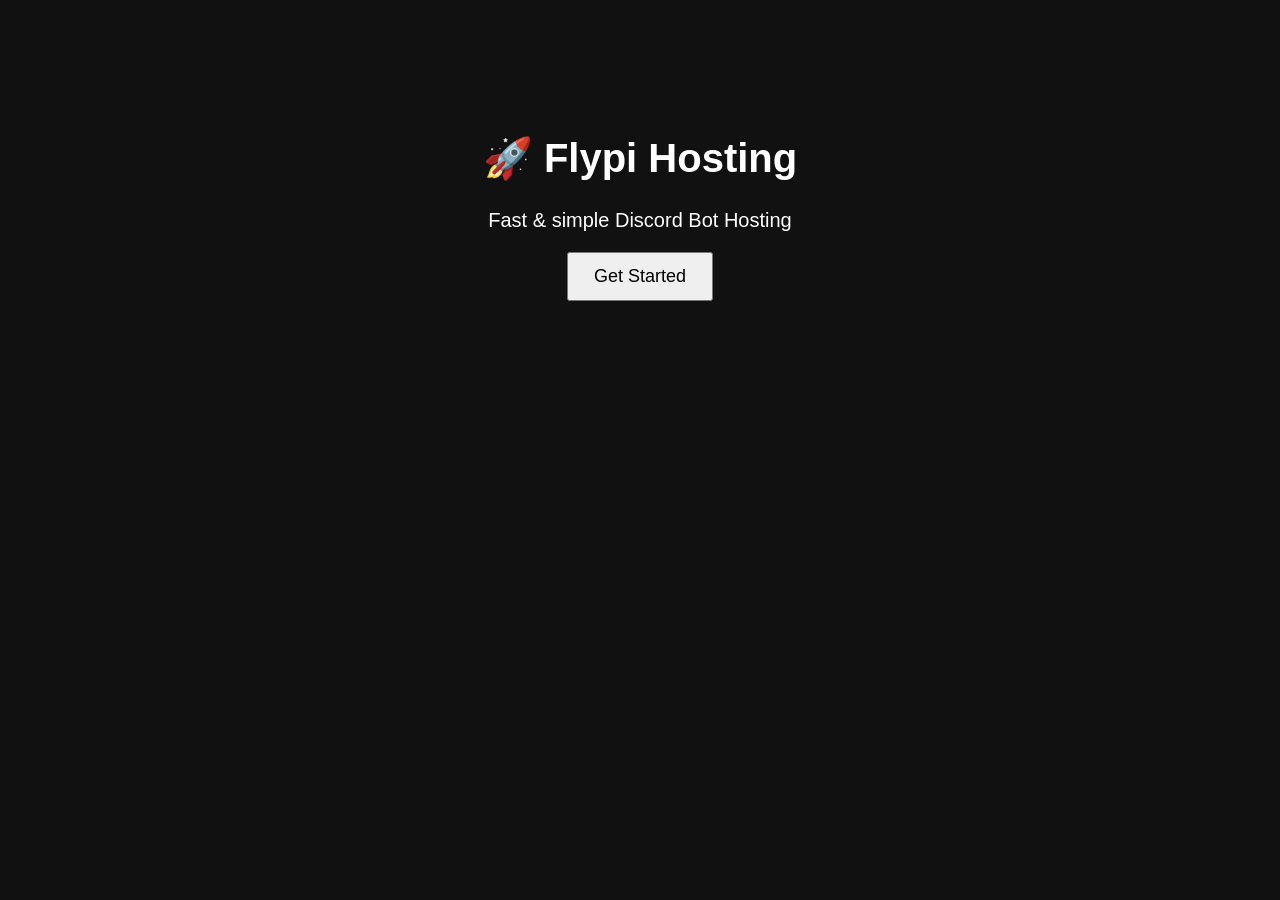
==== index.html @ 5d7dd6b5 "Add stylesheet link to index.html" ====
<!DOCTYPE html>
<html lang="en">
<head>
  <meta charset="UTF-8">
  <meta name="viewport" content="width=device-width, initial-scale=1.0">
  <title>Flypi Hosting</title>

  <link rel="stylesheet" href="style.css">
  
</head>

<body>

  <h1>🚀 Flypi Hosting</h1>

  <p>Fast & simple Discord Bot Hosting</p>

  <button>Get Started</button>

</body>
</html>
---- style.css ----
body {
  background: #111;
  color: white;
  font-family: Arial, sans-serif;
  text-align: center;
  padding-top: 100px;
}

h1 {
  font-size: 40px;
}

p {
  font-size: 20px;
}

button {
  padding: 12px 25px;
  font-size: 18px;
  cursor: pointer;
}
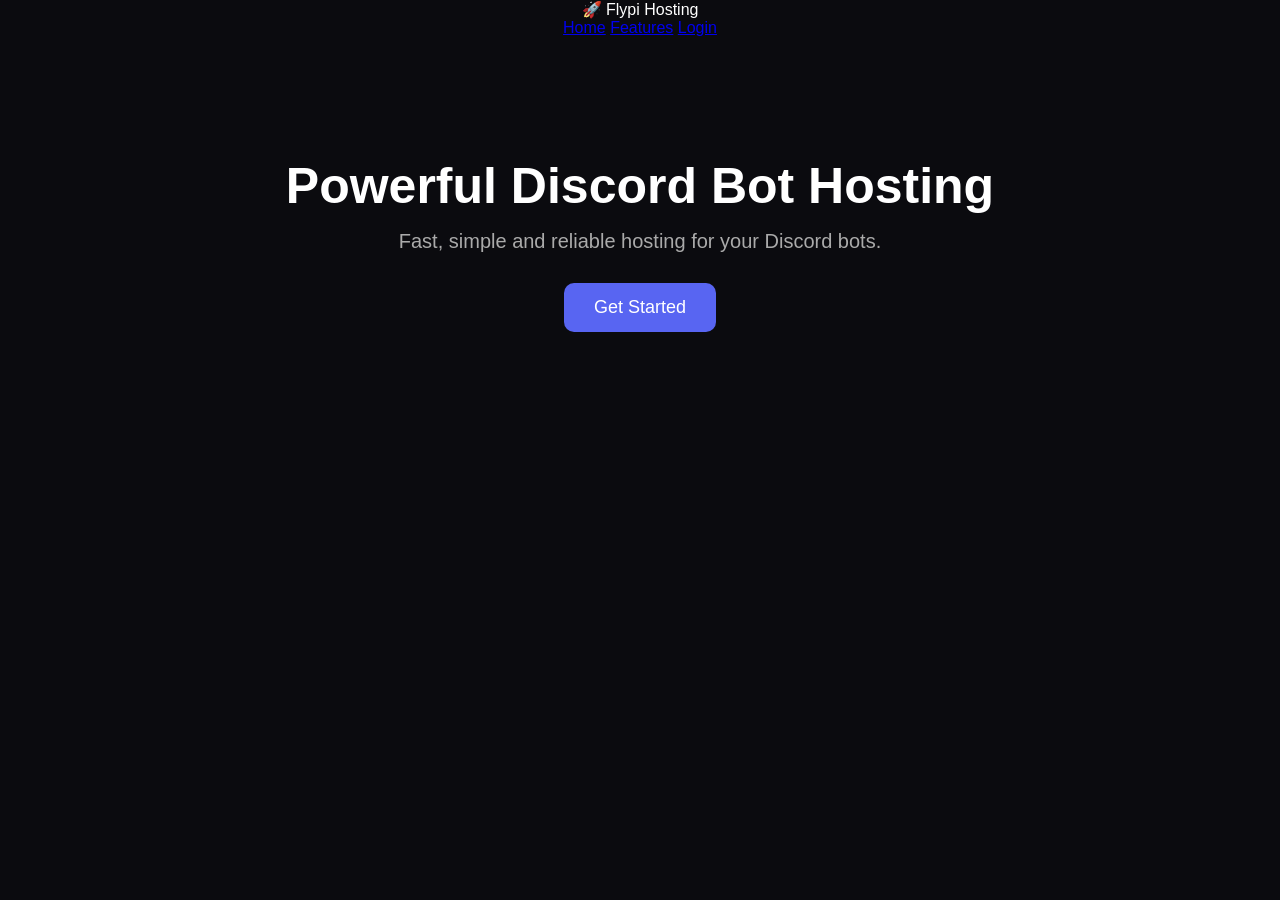
==== commit 29552af1: "Update index.html" ====
--- a/index.html
+++ b/index.html
@@ -6,16 +6,29 @@
   <title>Flypi Hosting</title>
 
   <link rel="stylesheet" href="style.css">
-  
 </head>
 
 <body>
 
-  <h1>🚀 Flypi Hosting</h1>
+  <nav>
+    <div class="logo">🚀 Flypi Hosting</div>
 
-  <p>Fast & simple Discord Bot Hosting</p>
+    <div class="nav-links">
+      <a href="#">Home</a>
+      <a href="#">Features</a>
+      <a href="#">Login</a>
+    </div>
+  </nav>
 
-  <button>Get Started</button>
+  <main>
+    <h1>Powerful Discord Bot Hosting</h1>
+
+    <p>
+      Fast, simple and reliable hosting for your Discord bots.
+    </p>
+
+    <button>Get Started</button>
+  </main>
 
 </body>
 </html>
--- a/style.css
+++ b/style.css
@@ -1,21 +1,34 @@
+* {
+  margin: 0;
+  padding: 0;
+  box-sizing: border-box;
+}
+
 body {
-  background: #111;
+  background: #0b0b0f;
   color: white;
   font-family: Arial, sans-serif;
   text-align: center;
-  padding-top: 100px;
 }
 
 h1 {
-  font-size: 40px;
+  margin-top: 120px;
+  font-size: 50px;
 }
 
 p {
+  margin-top: 15px;
+  color: #aaa;
   font-size: 20px;
 }
 
 button {
-  padding: 12px 25px;
+  margin-top: 30px;
+  padding: 14px 30px;
+  border: none;
+  border-radius: 10px;
+  background: #5865f2;
+  color: white;
   font-size: 18px;
   cursor: pointer;
 }
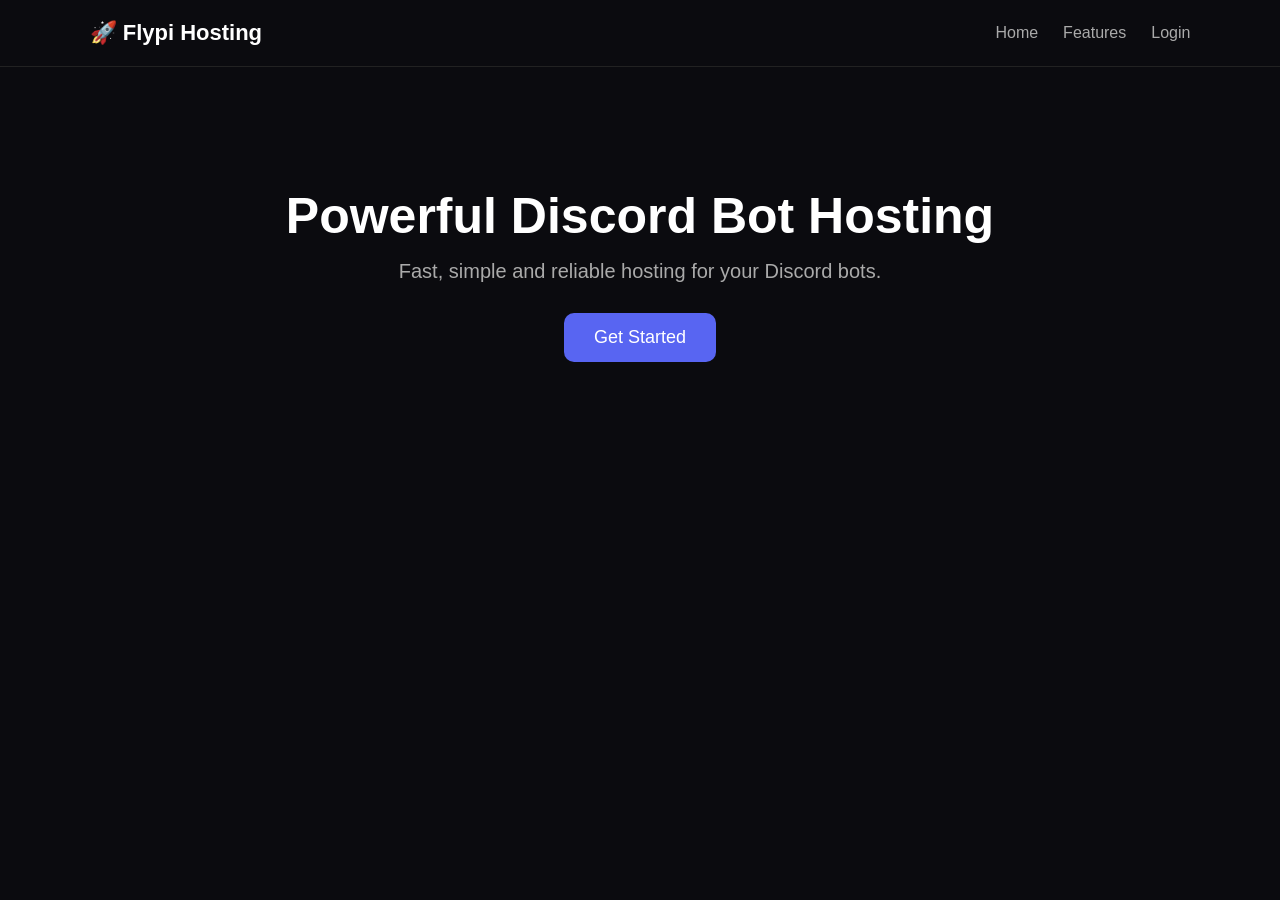
==== commit 8fa88e29: "Update index.html" ====
--- a/index.html
+++ b/index.html
@@ -27,8 +27,15 @@
       Fast, simple and reliable hosting for your Discord bots.
     </p>
 
-    <button>Get Started</button>
+<button onclick="showMessage()">Get Started</button>
   </main>
-
+  
+<script>
+  
+  function showMessage() {
+    alert("Welcome to Flypi Hosting! 🚀");
+  }
+</script>
+  
 </body>
 </html>
--- a/style.css
+++ b/style.css
@@ -8,11 +8,41 @@
   background: #0b0b0f;
   color: white;
   font-family: Arial, sans-serif;
+}
+
+nav {
+  display: flex;
+  justify-content: space-between;
+  align-items: center;
+  padding: 20px 7%;
+  border-bottom: 1px solid #222;
+}
+
+.logo {
+  font-size: 22px;
+  font-weight: bold;
+}
+
+.nav-links {
+  display: flex;
+  gap: 25px;
+}
+
+.nav-links a {
+  color: #aaa;
+  text-decoration: none;
+}
+
+.nav-links a:hover {
+  color: white;
+}
+
+main {
   text-align: center;
+  padding-top: 120px;
 }
 
 h1 {
-  margin-top: 120px;
   font-size: 50px;
 }
 
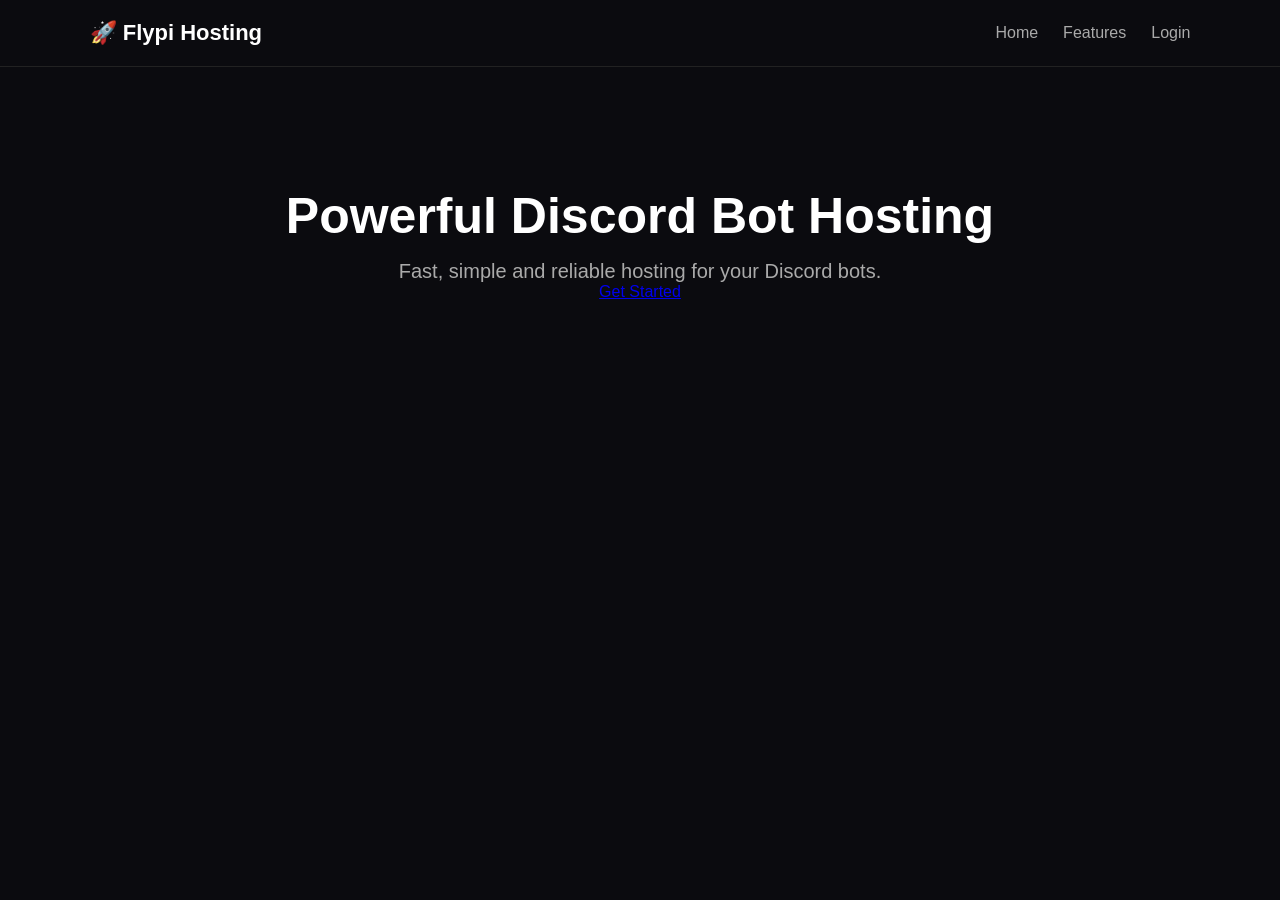
==== commit 98815f6a: "Replace button with link to dashboard" ====
--- a/index.html
+++ b/index.html
@@ -27,7 +27,7 @@
       Fast, simple and reliable hosting for your Discord bots.
     </p>
 
-<button onclick="showMessage()">Get Started</button>
+<a href="dashboard.html" class="get-started">Get Started</a>
   </main>
   
 <script>
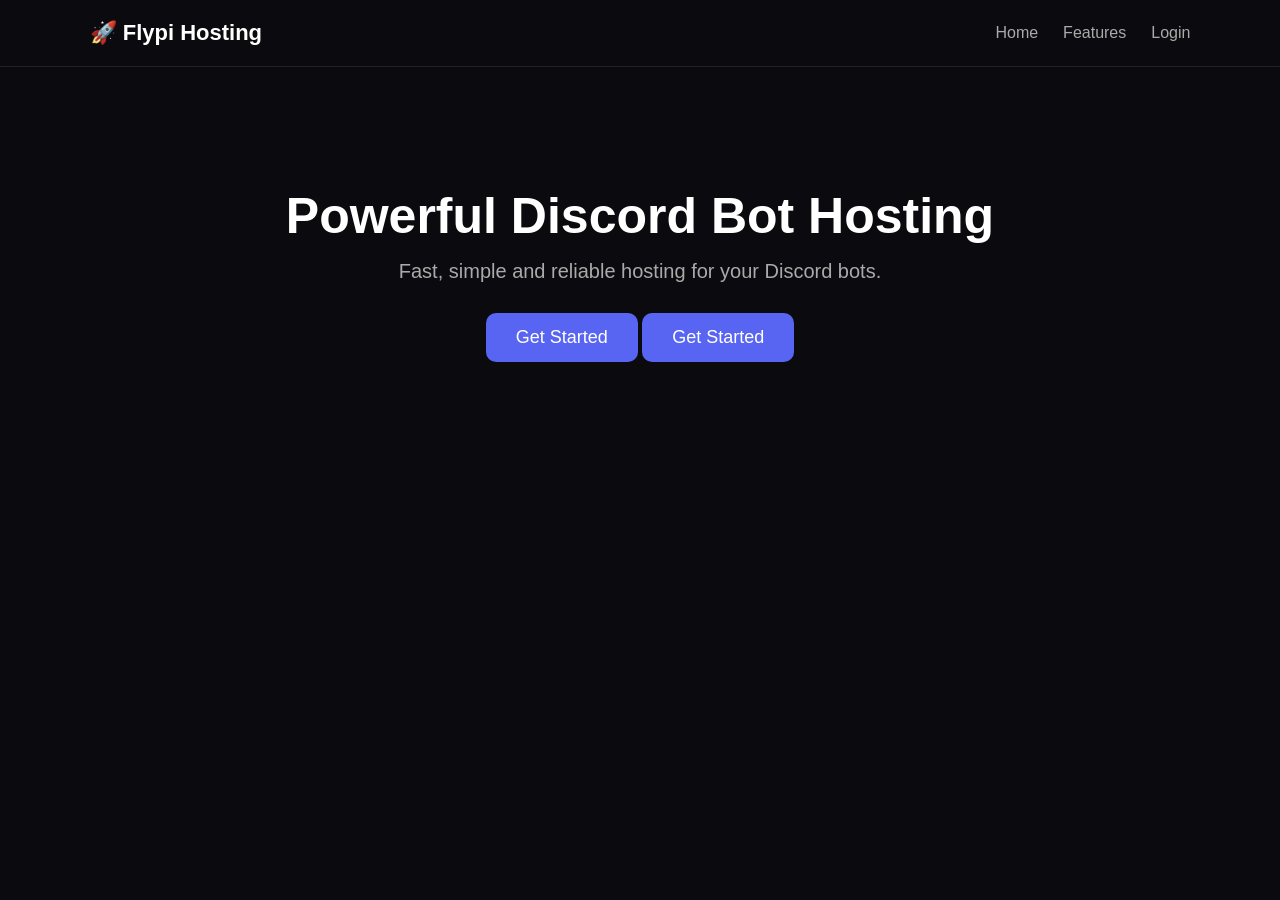
==== commit 88444093: "Update index.html" ====
--- a/index.html
+++ b/index.html
@@ -27,6 +27,7 @@
       Fast, simple and reliable hosting for your Discord bots.
     </p>
 
+<button onclick="showMessage()">Get Started</button>
 <a href="dashboard.html" class="get-started">Get Started</a>
   </main>
   
--- a/style.css
+++ b/style.css
@@ -62,3 +62,18 @@
   font-size: 18px;
   cursor: pointer;
 }
+.get-started {
+  display: inline-block;
+  margin-top: 30px;
+  padding: 14px 30px;
+  background: #5865f2;
+  color: white;
+  text-decoration: none;
+  border-radius: 10px;
+  font-size: 18px;
+}
+
+.get-started:hover {
+  color: white;
+  text-decoration: none;
+}
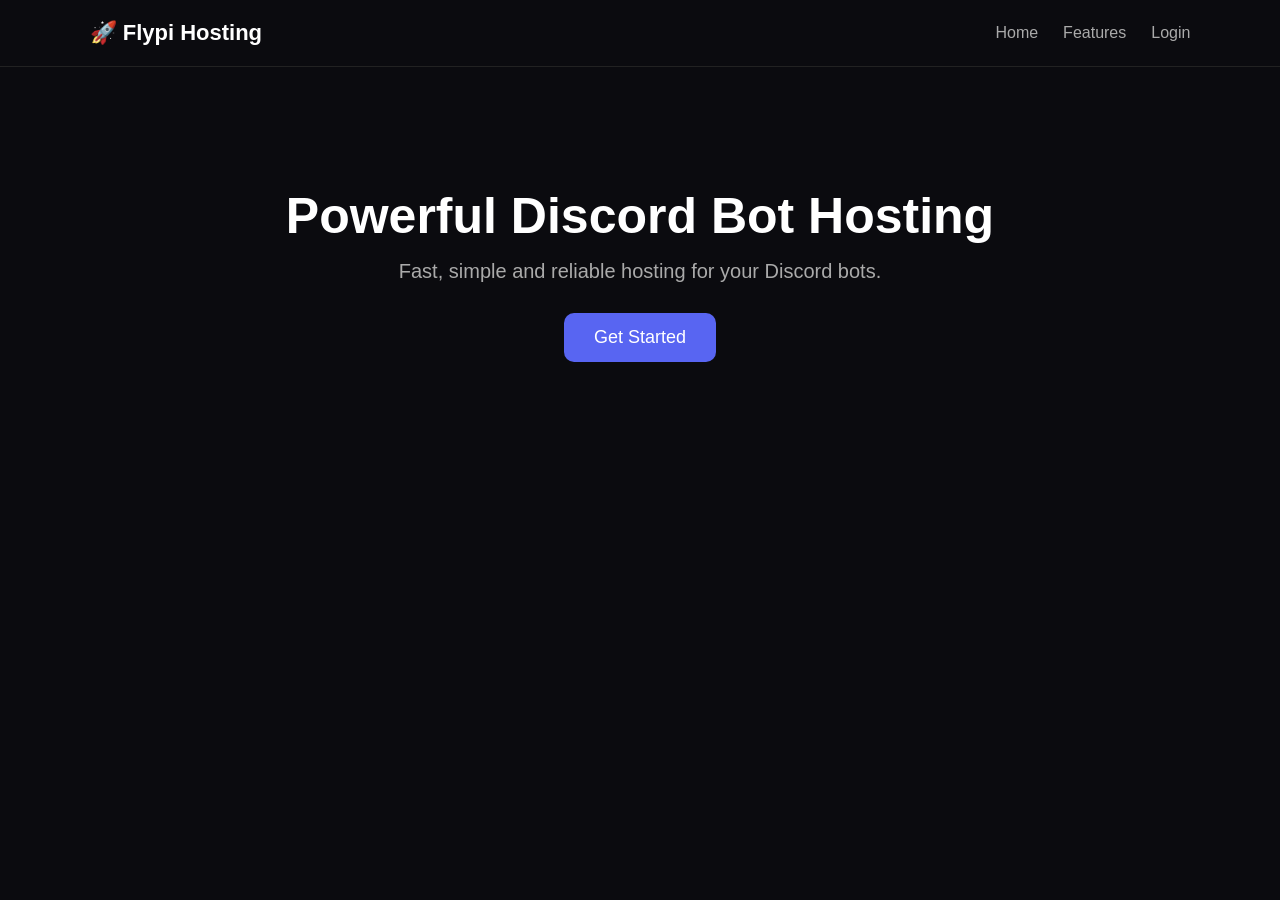
==== commit 138386fd: "Update index.html" ====
--- a/index.html
+++ b/index.html
@@ -27,16 +27,11 @@
       Fast, simple and reliable hosting for your Discord bots.
     </p>
 
-<button onclick="showMessage()">Get Started</button>
+
 <a href="dashboard.html" class="get-started">Get Started</a>
   </main>
   
-<script>
-  
-  function showMessage() {
-    alert("Welcome to Flypi Hosting! 🚀");
-  }
-</script>
+
   
 </body>
 </html>
